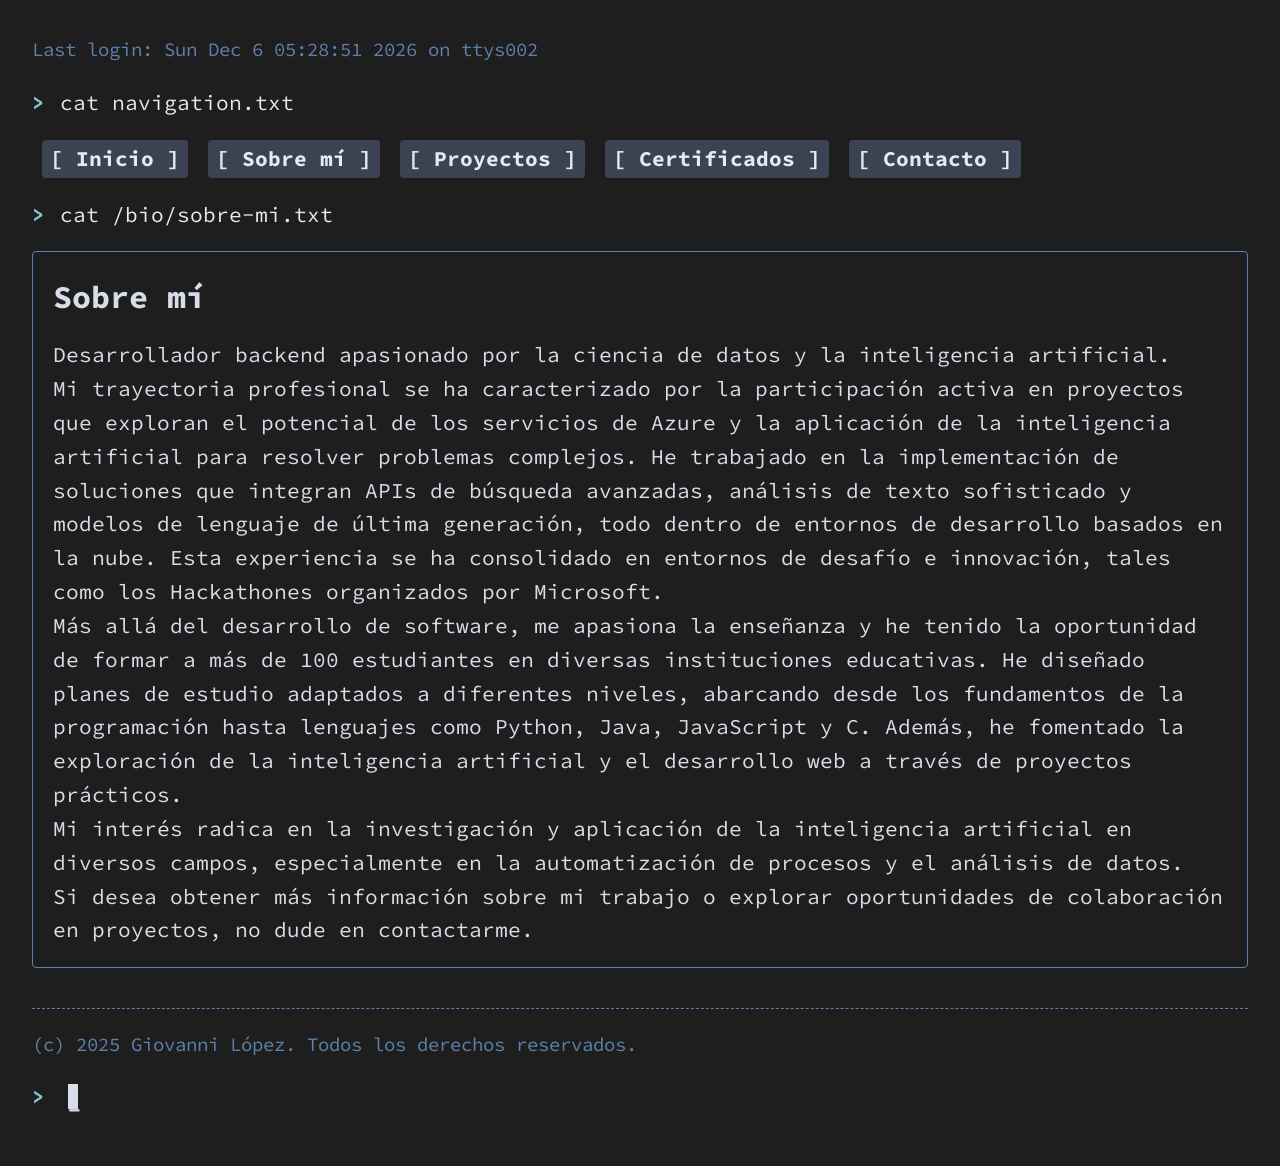
==== v2/about.html @ f7a89e3b "Initial commit" ====
<!DOCTYPE html>
<html lang="es-mx">
<head>
    <meta charset="UTF-8">
    <meta name="viewport" content="width=device-width, initial-scale=1.0">
    <title>Sobre mí :: Portafolio</title>
    
    <link rel="preconnect" href="https://fonts.googleapis.com">
    <link rel="preconnect" href="https://fonts.gstatic.com" crossorigin>
    <link href="https://fonts.googleapis.com/css2?family=Source+Code+Pro:wght@400;700&display=swap" rel="stylesheet">

    <link rel="icon" href="../img/O.png" type="image/png" sizes="32x32">
    
    <link rel="stylesheet" href="../styles/style.css">
</head>
<body>

    <main class="terminal-body">
        
        <div class="terminal-line">
            <span class="terminal-login"></span> </div>
        </div>

        <div class="terminal-prompt">
            <span class="prompt-symbol">&gt;</span>
            <span class="prompt-command">cat navigation.txt</span>
        </div>
        
        <nav class="terminal-nav">
            <a href="../index.html">[ Inicio ]</a>
            <a href="about.html">[ Sobre mí ]</a>
            <a href="projects.html">[ Proyectos ]</a>
            <a href="certificates.html">[ Certificados ]</a>
            <a href="contact.html">[ Contacto ]</a> </nav>

        <div class="terminal-prompt">
            <span class="prompt-symbol">&gt;</span>
            <span class="prompt-command">cat /bio/sobre-mi.txt</span>
        </div>
        
        <div class="terminal-box">
            <h1 class="presentacion__contenido__titulo">Sobre mí</h1>
            <p class="presentacion__contenido__texto">Desarrollador backend apasionado por la ciencia de datos y la inteligencia artificial.</p>
            <p class="presentacion__contenido__texto">Mi trayectoria profesional se ha caracterizado por la participación activa en proyectos que exploran el potencial de los servicios de Azure y la aplicación de la inteligencia artificial para resolver problemas complejos. He trabajado en la implementación de soluciones que integran APIs de búsqueda avanzadas, análisis de texto sofisticado y modelos de lenguaje de última generación, todo dentro de entornos de desarrollo basados en la nube. Esta experiencia se ha consolidado en entornos de desafío e innovación, tales como los Hackathones organizados por Microsoft.</p>
            <p class="presentacion__contenido__texto">Más allá del desarrollo de software, me apasiona la enseñanza y he tenido la oportunidad de formar a más de 100 estudiantes en diversas instituciones educativas. He diseñado planes de estudio adaptados a diferentes niveles, abarcando desde los fundamentos de la programación hasta lenguajes como Python, Java, JavaScript y C. Además, he fomentado la exploración de la inteligencia artificial y el desarrollo web a través de proyectos prácticos.</p>
            <p class="presentacion__contenido__texto">Mi interés radica en la investigación y aplicación de la inteligencia artificial en diversos campos, especialmente en la automatización de procesos y el análisis de datos.</p>
            <p class="presentacion__contenido__texto">Si desea obtener más información sobre mi trabajo o explorar oportunidades de colaboración en proyectos, no dude en contactarme.</p>
        </div>
        
        <div class="terminal-output terminal-footer">
            <p>(c) 2025 Giovanni López. Todos los derechos reservados.</p>
        </div>

        <div class="terminal-prompt terminal-prompt--final">
            <span class="prompt-symbol">&gt;</span>
            <span class="cursor">_</span>
        </div>

    </main>

    <script>
        // 1. Encontrar el elemento que queremos rellenar
        const loginSpan = document.querySelector('.terminal-login');

        // 2. Obtener la fecha y hora actual
        const now = new Date();

        // 3. Nombres para formatear la fecha
        const days = ['Sun', 'Mon', 'Tue', 'Wed', 'Thu', 'Fri', 'Sat'];
        const months = ['Jan', 'Feb', 'Mar', 'Apr', 'May', 'Jun', 'Jul', 'Aug', 'Sep', 'Oct', 'Nov', 'Dec'];
        
        // 4. Extraer cada parte
        const dayName = days[now.getDay()];
        const monthName = months[now.getMonth()];
        const dayNum = now.getDate(); // Da el número, ej: 6
        const year = now.getFullYear();
        
        // Formatea la hora como "21:53:00" (formato 24h)
        const time = now.toLocaleTimeString('en-US', { 
            hour12: false, 
            hour: '2-digit', 
            minute: '2-digit', 
            second: '2-digit' 
        });

        // 5. Construir el texto final
        const loginString = `Last login: ${dayName} ${monthName} ${dayNum} ${time} ${year} on ttys002`;

        // 6. Poner el texto en la página
        loginSpan.textContent = loginString;
    </script>

</body>
</html>
---- styles/style.css ----
/* * ========================================
 * ESTILO DE TERMINAL ÚNICO Y COMPLETO
 * Versión 5.0 - Incluye TODO
 * ========================================
 */

/* 1. Definición de Colores y Fuentes */
:root {
    /* Paleta nórdica */
    --fondo: #1E1E1E;
    --color-primario: #81A1C1;  /* Azul claro */
    --color-secundario: #88C0D0; /* Turquesa (para prompts y enlaces) */
    --color-terciario: #5E81AC;  /* Azul más oscuro (para bordes) */
    --color-acento: #BF616A;     /* Rojo */
    --color-neutro: #3B4252;     /* Gris-azul oscuro (para fondos de hover) */
    --texto-principal: #D8DEE9;  /* Blanco-gris */
    --texto-secundario: #E5E9F0; /* Blanco más brillante */

    /* Fuente de la terminal */
    --fuente-terminal: "Source Code Pro", monospace;
}

/* 2. Reseteo y Estilo Global del Body */
* {
    margin: 0;
    padding: 0;
    box-sizing: border-box;
}

html, body {
    background-color: var(--fondo);
    color: var(--texto-principal);
    font-family: var(--fuente-terminal);
    font-size: 1.15rem;
    line-height: 1.6;
}

/* 3. Estructura de la Terminal */
.terminal-body {
    padding: 2.5%;
    min-height: 100vh; 
}

.terminal-line,
.terminal-prompt,
.terminal-box,
.terminal-nav,
.proyectos-grid { /* Añadimos el grid */
    margin-bottom: 20px;
}

/* 4. Estilos de los Componentes de la Terminal */

/* Mensaje de "Último login" */
.terminal-login {
    color: var(--color-terciario); /* Color más apagado */
    font-size: 0.9em;
}

/* Navegación (reemplaza el header) */
.terminal-nav {
    display: flex;
    flex-wrap: wrap;
    gap: 20px;
    padding-left: 10px;
}
.terminal-nav a {
    color: var(--texto-secundario);
    text-decoration: none;
    font-weight: 700;
    background-color: var(--color-neutro);
    padding: 2px 8px;
    border-radius: 4px;
    transition: background-color 0.2s, color 0.2s;
}
.terminal-nav a:hover {
    background-color: var(--color-primario);
    color: var(--fondo);
}

/* Estilo del Prompt (>) */
.terminal-prompt {
    display: flex;
    align-items: center;
    font-weight: 700;
}
.prompt-symbol {
    color: var(--color-secundario); /* Turquesa brillante */
    margin-right: 15px;
}
.prompt-command {
    color: var(--texto-secundario); /* Blanco brillante */
    font-weight: 400;
}

/* Cajas de Contenido (Para "Sobre mí") */
.terminal-box {
    border: 1px solid var(--color-terciario);
    border-radius: 4px;
    padding: 20px;
    margin-top: 10px; /* Separación del prompt */
}

/* Estilo de la Salida de Texto */
.presentacion__contenido__titulo {
    font-family: var(--fuente-terminal);
    font-size: 1.5em;
    font-weight: 700;
    margin-bottom: 15px;
}
.titulo-destaque {
    color: var(--color-primario);
}
.presentacion__contenido__texto {
    font-family: var(--fuente-terminal);
    font-size: 1em;
}
.presentacion__enlaces__subtitulo {
    font-family: var(--fuente-terminal);
    font-size: 1em;
    font-weight: 700;
    color: var(--texto-secundario);
    margin-bottom: 10px;
}

/* 5. Estilo de Enlaces (Index) */
.terminal-links {
    list-style: none; /* Sin bullets */
    padding-left: 0; 
}
.terminal-links li {
    margin-bottom: 5px;
}
.terminal-links a {
    font-family: var(--fuente-terminal);
    color: var(--color-secundario); 
    text-decoration: underline;
    font-weight: 700;
    font-size: 1em;
    padding: 2px 0;
    transition: background-color 0.2s;
}
.terminal-links a:hover {
    background-color: var(--color-neutro);
    color: var(--texto-principal);
    text-decoration: none;
}

/* 6. Footer (integrado) */
.terminal-footer {
    margin-top: 40px;
    padding-top: 20px;
    border-top: 1px dashed var(--color-terciario);
}
.terminal-footer p {
    font-size: 0.9em;
    color: var(--color-terciario);
}

/* 7. Cursor Parpadeante */
.terminal-prompt--final {
    margin-top: 20px;
}
.cursor {
    display: inline-block;
    width: 10px;
    height: 1.2em; /* Coincide con el line-height */
    background-color: var(--texto-principal);
    margin-left: 8px;
    animation: blink 1s step-end infinite;
}

@keyframes blink {
    from, to { opacity: 0; }
    50% { opacity: 1; }
}

/* 8. Responsividad (General) */
@media (max-width: 768px) {
    html, body {
        font-size: 1rem; /* Letra más pequeña en móvil */
    }
    .terminal-body {
        padding: 4%;
    }
    .terminal-nav {
        gap: 10px;
    }
    .terminal-nav a {
        font-size: 0.9em;
    }
    .terminal-box {
        padding: 15px;
    }
}

/* * ========================================
 * 9. ESTILOS PARA CERTIFICADOS
 * ========================================
 */
.cert-box {
    display: flex;
    flex-wrap: wrap; /* Para responsividad */
    align-items: center;
    gap: 30px;
    padding: 25px;
}
.cert-box--invertido {
    flex-direction: row-reverse;
}
.cert-box__contenido {
    flex: 1; 
    min-width: 300px; 
    display: flex;
    flex-direction: column;
    gap: 20px;
}
.cert-box__titulo {
    font-family: var(--fuente-terminal);
    font-size: 1.5em;
    font-weight: 700;
    color: var(--texto-principal);
    line-height: 1.4;
}
.cert-box__imagen {
    width: 250px;
    height: 250px;
    object-fit: contain;
    padding: 10px;
}
.cert-box__link {
    font-family: var(--fuente-terminal);
    color: var(--color-secundario); /* Turquesa */
    text-decoration: underline;
    font-weight: 700;
    font-size: 1.1em;
    padding: 2px 0;
    transition: background-color 0.2s;
    align-self: flex-start; 
}
.cert-box__link:hover {
    background-color: var(--color-neutro);
    color: var(--texto-principal);
    text-decoration: none;
}
@media (max-width: 768px) {
    .cert-box, .cert-box--invertido {
        flex-direction: column; 
    }
    .cert-box__contenido {
        align-items: center;
        text-align: center;
    }
    .cert-box__titulo {
        font-size: 1.25em;
    }
    .cert-box__imagen {
        width: 200px;
        height: 200px;
    }
    .cert-box__link {
        align-self: center; 
    }
}

/* * ========================================
 * 10. ESTILOS PARA PROYECTOS
 * ========================================
 */
.proyectos-grid {
    display: grid;
    grid-template-columns: repeat(auto-fit, minmax(350px, 1fr));
    gap: 25px;
}

.proyecto-card {
    background-color: var(--color-neutro);
    border: 1px solid var(--color-terciario);
    border-radius: 8px;
    overflow: hidden;
    display: flex;
    flex-direction: column;
    transition: transform 0.2s ease, box-shadow 0.2s ease;
}

.proyecto-card:hover {
    transform: translateY(-5px);
    box-shadow: 0 4px 12px rgba(0,0,0,0.2);
}

.proyecto-card__imagen {
    width: 100%;
    height: 200px;
    object-fit: contain;
    /* Usamos un fondo más oscuro que el neutro */
    background-color: #2e3440; 
}

.proyecto-card__contenido {
    padding: 20px;
    display: flex;
    flex-direction: column;
    flex-grow: 1; /* Para que todas las tarjetas tengan la misma altura */
    gap: 15px;
}

.proyecto-card__titulo {
    font-family: var(--fuente-terminal);
    font-size: 1.5em;
    font-weight: 700;
    color: var(--texto-principal);
}

.proyecto-card__texto {
    font-family: var(--fuente-terminal);
    font-size: 1em;
    flex-grow: 1; /* Empuja los enlaces al fondo */
}

.proyecto-card__enlaces {
    display: flex;
    flex-wrap: wrap;
    gap: 20px;
    margin-top: 15px;
}

.proyecto-card__link {
    font-family: var(--fuente-terminal);
    color: var(--color-secundario);
    text-decoration: underline;
    font-weight: 700;
    font-size: 1em;
    padding: 2px 0;
    transition: background-color 0.2s;
    display: inline-flex;
    align-items: center;
    gap: 8px; /* Espacio para el icono */
}

.proyecto-card__link:hover {
    background-color: var(--fondo); /* Fondo del body */
    color: var(--texto-principal);
    text-decoration: none;
}

.proyecto-card__link img {
    width: 18px;
    height: 18px;
}

@media (max-width: 400px) {
    .proyectos-grid {
        /* Tarjetas más pequeñas en pantallas estrechas */
        grid-template-columns: repeat(auto-fit, minmax(300px, 1fr));
    }
}

/* * ========================================
 * 11. ESTILOS PARA FORMULARIO DE CONTACTO
 * ========================================
 */

.terminal-form-box {
    /* Hereda de .terminal-box */
}

.terminal-form {
    width: 100%;
    margin-top: 20px;
}

.form-group {
    margin-bottom: 20px;
    display: flex;
    flex-direction: column;
}

.form-label {
    font-family: var(--fuente-terminal);
    font-weight: 700;
    color: var(--texto-secundario);
    margin-bottom: 8px;
}

.form-input,
.form-textarea {
    font-family: var(--fuente-terminal);
    font-size: 1em;
    color: var(--texto-principal);
    background-color: var(--fondo); /* Fondo de la terminal */
    border: 1px solid var(--color-terciario);
    border-radius: 4px;
    padding: 10px;
    width: 100%;
}

.form-input:focus,
.form-textarea:focus {
    outline: none;
    border-color: var(--color-primario);
    box-shadow: 0 0 5px var(--color-primario);
}

.form-textarea {
    resize: vertical; /* Permite al usuario ajustar la altura */
}

.form-submit {
    font-family: var(--fuente-terminal);
    font-size: 1.1em;
    font-weight: 700;
    color: var(--fondo);
    background-color: var(--color-primario);
    border: none;
    padding: 12px 20px;
    border-radius: 4px;
    cursor: pointer;
    transition: background-color 0.2s, color 0.2s;
    align-self: flex-start;
}

.form-submit:hover {
    background-color: var(--color-secundario);
}

.form-status {
    margin-top: 15px;
    font-size: 1em;
    font-weight: 700;
}
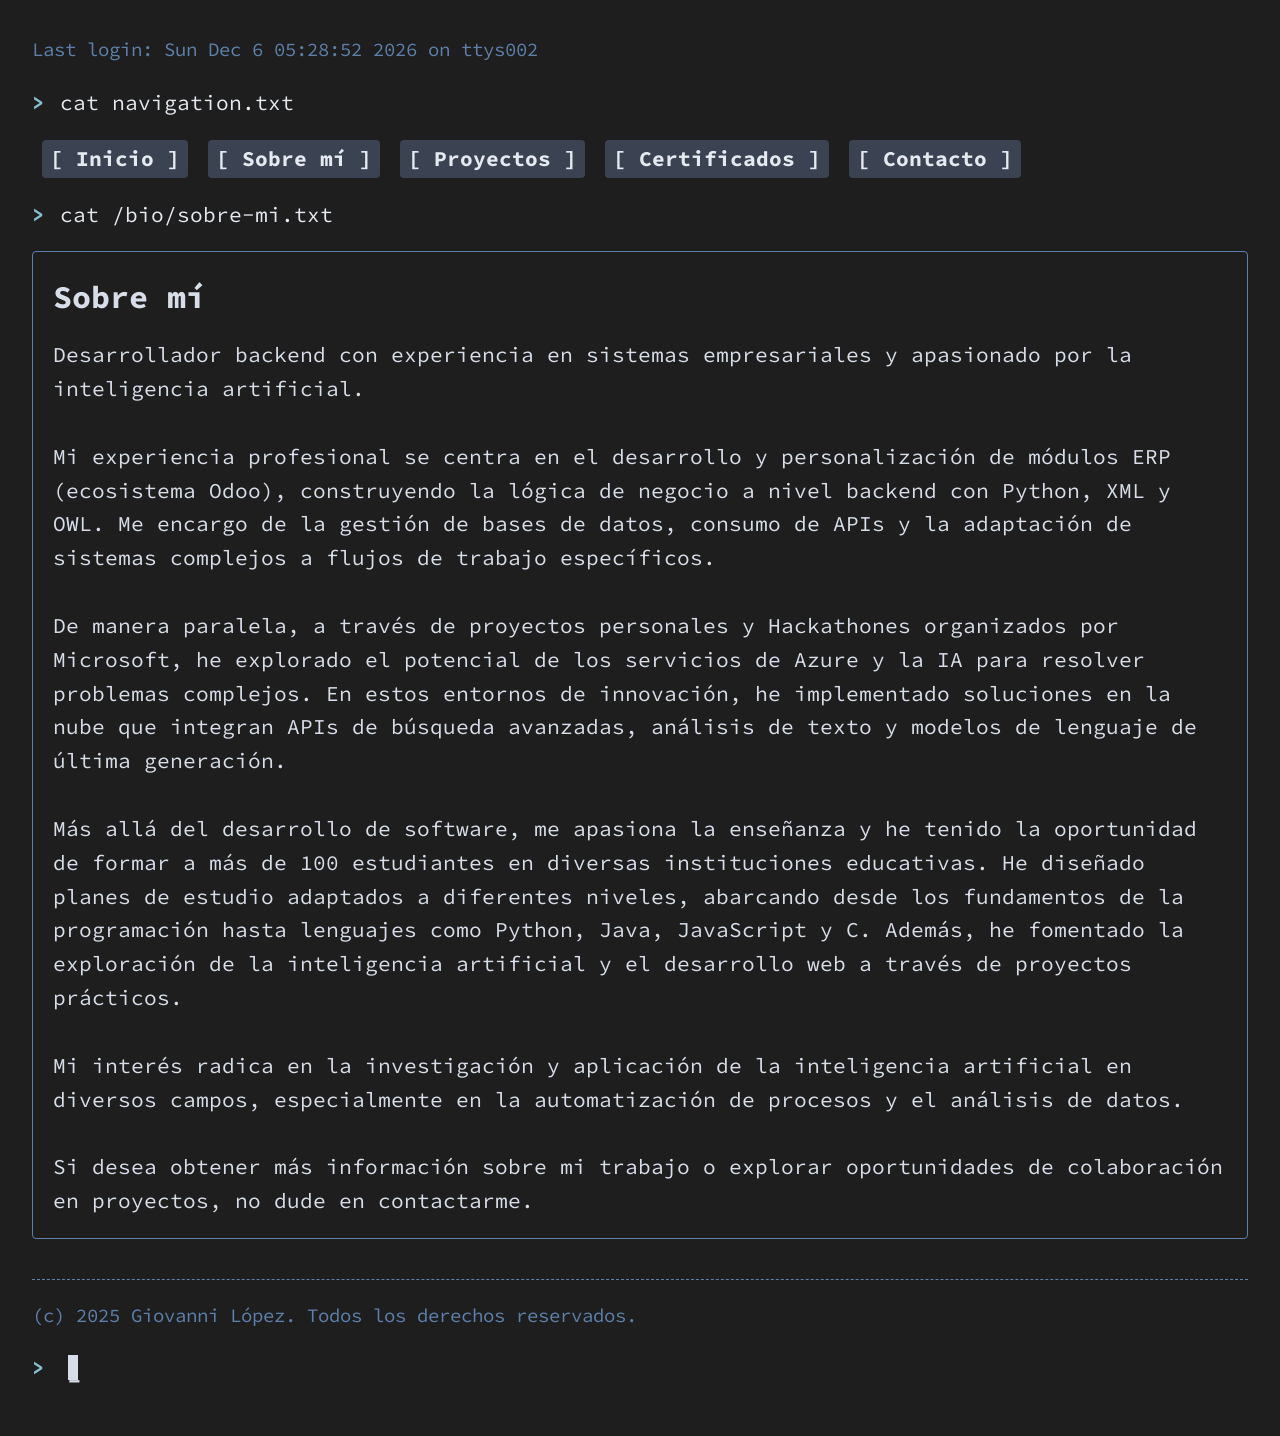
==== commit a8ec16a8: "Update personal description and professional experience in about.html" ====
--- a/v2/about.html
+++ b/v2/about.html
@@ -40,10 +40,16 @@
         
         <div class="terminal-box">
             <h1 class="presentacion__contenido__titulo">Sobre mí</h1>
-            <p class="presentacion__contenido__texto">Desarrollador backend apasionado por la ciencia de datos y la inteligencia artificial.</p>
-            <p class="presentacion__contenido__texto">Mi trayectoria profesional se ha caracterizado por la participación activa en proyectos que exploran el potencial de los servicios de Azure y la aplicación de la inteligencia artificial para resolver problemas complejos. He trabajado en la implementación de soluciones que integran APIs de búsqueda avanzadas, análisis de texto sofisticado y modelos de lenguaje de última generación, todo dentro de entornos de desarrollo basados en la nube. Esta experiencia se ha consolidado en entornos de desafío e innovación, tales como los Hackathones organizados por Microsoft.</p>
+            <p class="presentacion__contenido__texto">Desarrollador backend con experiencia en sistemas empresariales y apasionado por la inteligencia artificial.</p>
+            <br>
+            <p class="presentacion__contenido__texto">Mi experiencia profesional se centra en el desarrollo y personalización de módulos ERP (ecosistema Odoo), construyendo la lógica de negocio a nivel backend con Python, XML y OWL. Me encargo de la gestión de bases de datos, consumo de APIs y la adaptación de sistemas complejos a flujos de trabajo específicos.</p>
+            <br>
+            <p class="presentacion__contenido__texto">De manera paralela, a través de proyectos personales y Hackathones organizados por Microsoft, he explorado el potencial de los servicios de Azure y la IA para resolver problemas complejos. En estos entornos de innovación, he implementado soluciones en la nube que integran APIs de búsqueda avanzadas, análisis de texto y modelos de lenguaje de última generación.</p>
+            <br>
             <p class="presentacion__contenido__texto">Más allá del desarrollo de software, me apasiona la enseñanza y he tenido la oportunidad de formar a más de 100 estudiantes en diversas instituciones educativas. He diseñado planes de estudio adaptados a diferentes niveles, abarcando desde los fundamentos de la programación hasta lenguajes como Python, Java, JavaScript y C. Además, he fomentado la exploración de la inteligencia artificial y el desarrollo web a través de proyectos prácticos.</p>
+            <br>
             <p class="presentacion__contenido__texto">Mi interés radica en la investigación y aplicación de la inteligencia artificial en diversos campos, especialmente en la automatización de procesos y el análisis de datos.</p>
+            <br>
             <p class="presentacion__contenido__texto">Si desea obtener más información sobre mi trabajo o explorar oportunidades de colaboración en proyectos, no dude en contactarme.</p>
         </div>
         
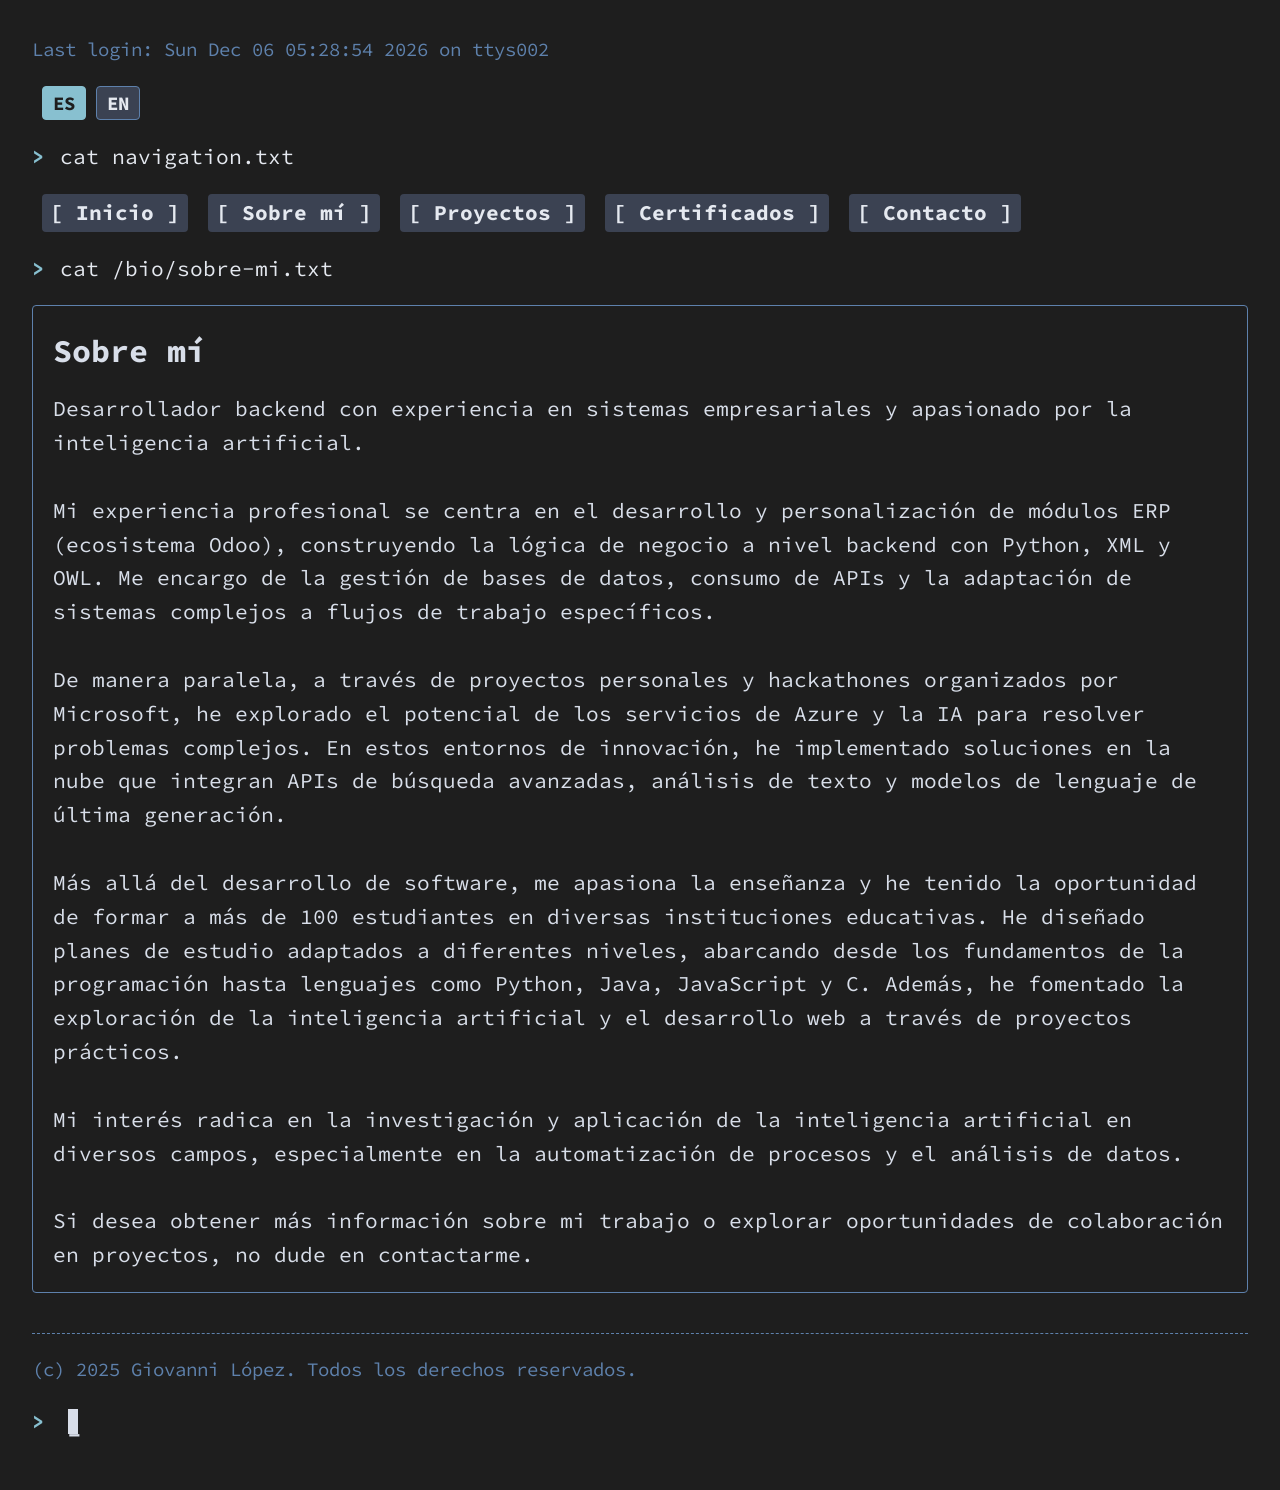
==== commit 5970e450: "Implement multilingual support and improve accessibility in contact and projects pages - Updated lan" ====
--- a/v2/about.html
+++ b/v2/about.html
@@ -1,5 +1,5 @@
 <!DOCTYPE html>
-<html lang="es-mx">
+<html lang="es-MX">
 <head>
     <meta charset="UTF-8">
     <meta name="viewport" content="width=device-width, initial-scale=1.0">
@@ -13,12 +13,17 @@
     
     <link rel="stylesheet" href="../styles/style.css">
 </head>
-<body>
+<body data-page="about" data-tty="ttys002">
 
     <main class="terminal-body">
         
         <div class="terminal-line">
-            <span class="terminal-login"></span> </div>
+            <span class="terminal-login"></span>
+        </div>
+
+        <div class="language-switch" role="group" aria-label="Selector de idioma" data-i18n-aria-label="common.languageLabel">
+            <button type="button" class="language-switch__button" data-language-option="es">ES</button>
+            <button type="button" class="language-switch__button" data-language-option="en">EN</button>
         </div>
 
         <div class="terminal-prompt">
@@ -27,11 +32,12 @@
         </div>
         
         <nav class="terminal-nav">
-            <a href="../index.html">[ Inicio ]</a>
-            <a href="about.html">[ Sobre mí ]</a>
-            <a href="projects.html">[ Proyectos ]</a>
-            <a href="certificates.html">[ Certificados ]</a>
-            <a href="contact.html">[ Contacto ]</a> </nav>
+            <a href="../index.html" data-i18n="common.nav.home">[ Inicio ]</a>
+            <a href="about.html" data-i18n="common.nav.about">[ Sobre mí ]</a>
+            <a href="projects.html" data-i18n="common.nav.projects">[ Proyectos ]</a>
+            <a href="certificates.html" data-i18n="common.nav.certificates">[ Certificados ]</a>
+            <a href="contact.html" data-i18n="common.nav.contact">[ Contacto ]</a>
+        </nav>
 
         <div class="terminal-prompt">
             <span class="prompt-symbol">&gt;</span>
@@ -39,22 +45,22 @@
         </div>
         
         <div class="terminal-box">
-            <h1 class="presentacion__contenido__titulo">Sobre mí</h1>
-            <p class="presentacion__contenido__texto">Desarrollador backend con experiencia en sistemas empresariales y apasionado por la inteligencia artificial.</p>
+            <h1 class="presentacion__contenido__titulo" data-i18n="about.pageTitle">Sobre mí</h1>
+            <p class="presentacion__contenido__texto" data-i18n="about.intro">Desarrollador backend con experiencia en sistemas empresariales y apasionado por la inteligencia artificial.</p>
             <br>
-            <p class="presentacion__contenido__texto">Mi experiencia profesional se centra en el desarrollo y personalización de módulos ERP (ecosistema Odoo), construyendo la lógica de negocio a nivel backend con Python, XML y OWL. Me encargo de la gestión de bases de datos, consumo de APIs y la adaptación de sistemas complejos a flujos de trabajo específicos.</p>
+            <p class="presentacion__contenido__texto" data-i18n="about.paragraph1">Mi experiencia profesional se centra en el desarrollo y personalización de módulos ERP (ecosistema Odoo), construyendo la lógica de negocio a nivel backend con Python, XML y OWL. Me encargo de la gestión de bases de datos, consumo de APIs y la adaptación de sistemas complejos a flujos de trabajo específicos.</p>
             <br>
-            <p class="presentacion__contenido__texto">De manera paralela, a través de proyectos personales y Hackathones organizados por Microsoft, he explorado el potencial de los servicios de Azure y la IA para resolver problemas complejos. En estos entornos de innovación, he implementado soluciones en la nube que integran APIs de búsqueda avanzadas, análisis de texto y modelos de lenguaje de última generación.</p>
+            <p class="presentacion__contenido__texto" data-i18n="about.paragraph2">De manera paralela, a través de proyectos personales y Hackathones organizados por Microsoft, he explorado el potencial de los servicios de Azure y la IA para resolver problemas complejos. En estos entornos de innovación, he implementado soluciones en la nube que integran APIs de búsqueda avanzadas, análisis de texto y modelos de lenguaje de última generación.</p>
             <br>
-            <p class="presentacion__contenido__texto">Más allá del desarrollo de software, me apasiona la enseñanza y he tenido la oportunidad de formar a más de 100 estudiantes en diversas instituciones educativas. He diseñado planes de estudio adaptados a diferentes niveles, abarcando desde los fundamentos de la programación hasta lenguajes como Python, Java, JavaScript y C. Además, he fomentado la exploración de la inteligencia artificial y el desarrollo web a través de proyectos prácticos.</p>
+            <p class="presentacion__contenido__texto" data-i18n="about.paragraph3">Más allá del desarrollo de software, me apasiona la enseñanza y he tenido la oportunidad de formar a más de 100 estudiantes en diversas instituciones educativas. He diseñado planes de estudio adaptados a diferentes niveles, abarcando desde los fundamentos de la programación hasta lenguajes como Python, Java, JavaScript y C. Además, he fomentado la exploración de la inteligencia artificial y el desarrollo web a través de proyectos prácticos.</p>
             <br>
-            <p class="presentacion__contenido__texto">Mi interés radica en la investigación y aplicación de la inteligencia artificial en diversos campos, especialmente en la automatización de procesos y el análisis de datos.</p>
+            <p class="presentacion__contenido__texto" data-i18n="about.paragraph4">Mi interés radica en la investigación y aplicación de la inteligencia artificial en diversos campos, especialmente en la automatización de procesos y el análisis de datos.</p>
             <br>
-            <p class="presentacion__contenido__texto">Si desea obtener más información sobre mi trabajo o explorar oportunidades de colaboración en proyectos, no dude en contactarme.</p>
+            <p class="presentacion__contenido__texto" data-i18n="about.paragraph5">Si desea obtener más información sobre mi trabajo o explorar oportunidades de colaboración en proyectos, no dude en contactarme.</p>
         </div>
         
         <div class="terminal-output terminal-footer">
-            <p>(c) 2025 Giovanni López. Todos los derechos reservados.</p>
+            <p data-i18n="common.footer">(c) 2025 Giovanni López. Todos los derechos reservados.</p>
         </div>
 
         <div class="terminal-prompt terminal-prompt--final">
@@ -64,37 +70,7 @@
 
     </main>
 
-    <script>
-        // 1. Encontrar el elemento que queremos rellenar
-        const loginSpan = document.querySelector('.terminal-login');
-
-        // 2. Obtener la fecha y hora actual
-        const now = new Date();
-
-        // 3. Nombres para formatear la fecha
-        const days = ['Sun', 'Mon', 'Tue', 'Wed', 'Thu', 'Fri', 'Sat'];
-        const months = ['Jan', 'Feb', 'Mar', 'Apr', 'May', 'Jun', 'Jul', 'Aug', 'Sep', 'Oct', 'Nov', 'Dec'];
-        
-        // 4. Extraer cada parte
-        const dayName = days[now.getDay()];
-        const monthName = months[now.getMonth()];
-        const dayNum = now.getDate(); // Da el número, ej: 6
-        const year = now.getFullYear();
-        
-        // Formatea la hora como "21:53:00" (formato 24h)
-        const time = now.toLocaleTimeString('en-US', { 
-            hour12: false, 
-            hour: '2-digit', 
-            minute: '2-digit', 
-            second: '2-digit' 
-        });
-
-        // 5. Construir el texto final
-        const loginString = `Last login: ${dayName} ${monthName} ${dayNum} ${time} ${year} on ttys002`;
-
-        // 6. Poner el texto en la página
-        loginSpan.textContent = loginString;
-    </script>
+    <script src="../scripts/i18n.js"></script>
 
 </body>
 </html>
--- a/styles/style.css
+++ b/styles/style.css
@@ -78,6 +78,33 @@
     color: var(--fondo);
 }
 
+.language-switch {
+    display: flex;
+    flex-wrap: wrap;
+    gap: 10px;
+    margin: 0 0 20px 10px;
+}
+
+.language-switch__button {
+    font-family: var(--fuente-terminal);
+    font-size: 0.9em;
+    font-weight: 700;
+    color: var(--texto-secundario);
+    background-color: var(--color-neutro);
+    border: 1px solid var(--color-terciario);
+    border-radius: 4px;
+    padding: 4px 10px;
+    cursor: pointer;
+    transition: background-color 0.2s, color 0.2s, border-color 0.2s;
+}
+
+.language-switch__button:hover,
+.language-switch__button.is-active {
+    background-color: var(--color-secundario);
+    color: var(--fondo);
+    border-color: var(--color-secundario);
+}
+
 /* Estilo del Prompt (>) */
 .terminal-prompt {
     display: flex;
@@ -182,6 +209,9 @@
     }
     .terminal-body {
         padding: 4%;
+    }
+    .language-switch {
+        margin-left: 0;
     }
     .terminal-nav {
         gap: 10px;
